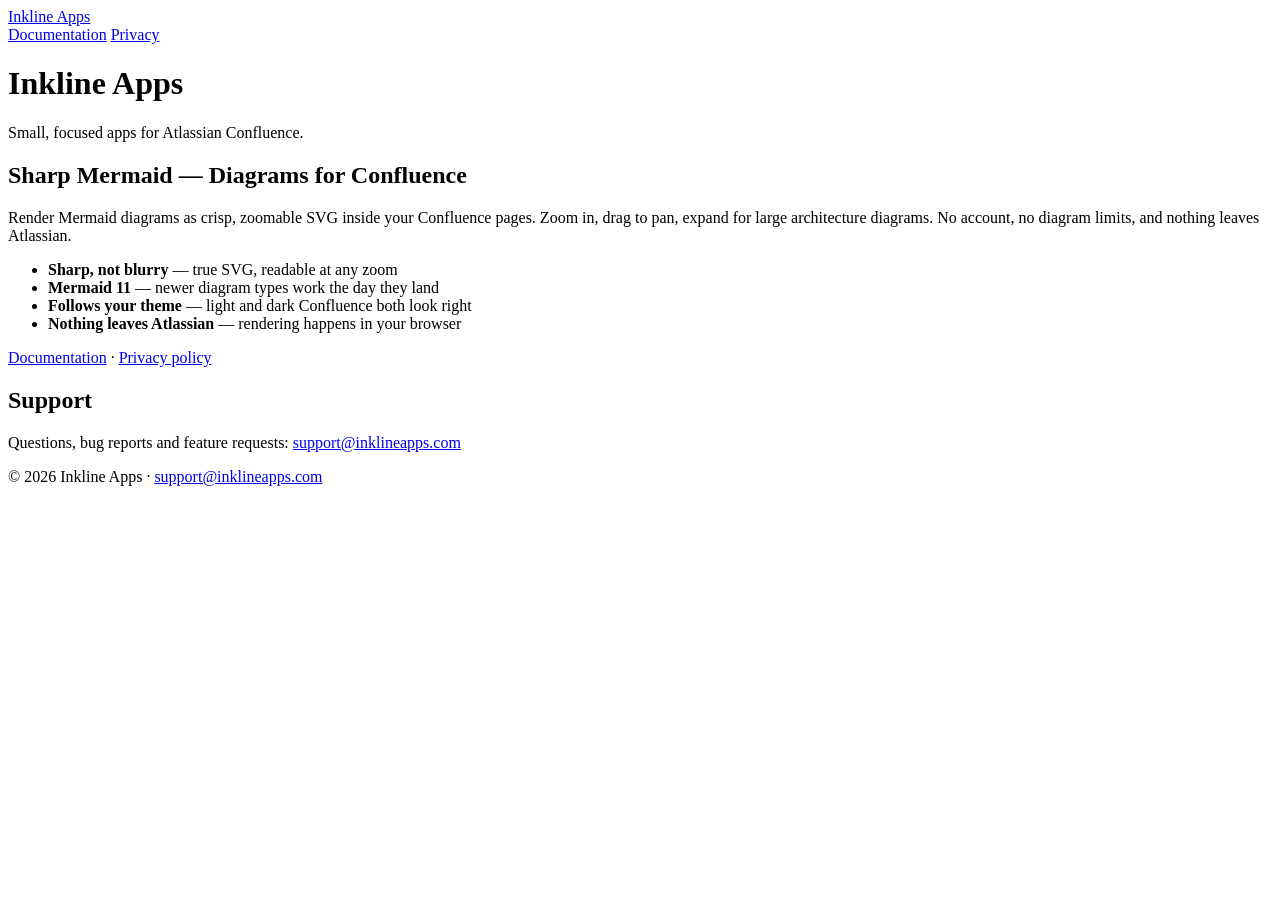
==== index.html @ fb47ea13 "Add index.html" ====
<!doctype html>
<html lang="en">
<head>
<meta charset="utf-8">
<meta name="viewport" content="width=device-width, initial-scale=1">
<title>Inkline Apps</title>
<meta name="description" content="Inkline Apps builds focused apps for Atlassian Confluence.">
<link rel="stylesheet" href="style.css">
</head>
<body>
<div class="wrap">
<header class="site">
  <a class="brand" href="./">Inkline Apps</a>
  <nav>
    <a href="docs.html">Documentation</a>
    <a href="privacy.html">Privacy</a>
  </nav>
</header>

<h1>Inkline Apps</h1>
<p class="lede">Small, focused apps for Atlassian Confluence.</p>

<h2>Sharp Mermaid — Diagrams for Confluence</h2>
<p>
  Render Mermaid diagrams as crisp, zoomable SVG inside your Confluence pages. Zoom in,
  drag to pan, expand for large architecture diagrams. No account, no diagram limits, and
  nothing leaves Atlassian.
</p>
<ul>
  <li><strong>Sharp, not blurry</strong> — true SVG, readable at any zoom</li>
  <li><strong>Mermaid 11</strong> — newer diagram types work the day they land</li>
  <li><strong>Follows your theme</strong> — light and dark Confluence both look right</li>
  <li><strong>Nothing leaves Atlassian</strong> — rendering happens in your browser</li>
</ul>
<p>
  <a href="docs.html">Documentation</a> &middot;
  <a href="privacy.html">Privacy policy</a>
</p>

<h2>Support</h2>
<p>
  Questions, bug reports and feature requests:
  <a href="mailto:support@inklineapps.com">support@inklineapps.com</a>
</p>

<footer class="site">
  &copy; 2026 Inkline Apps &middot;
  <a href="mailto:support@inklineapps.com">support@inklineapps.com</a>
</footer>
</div>
</body>
</html>
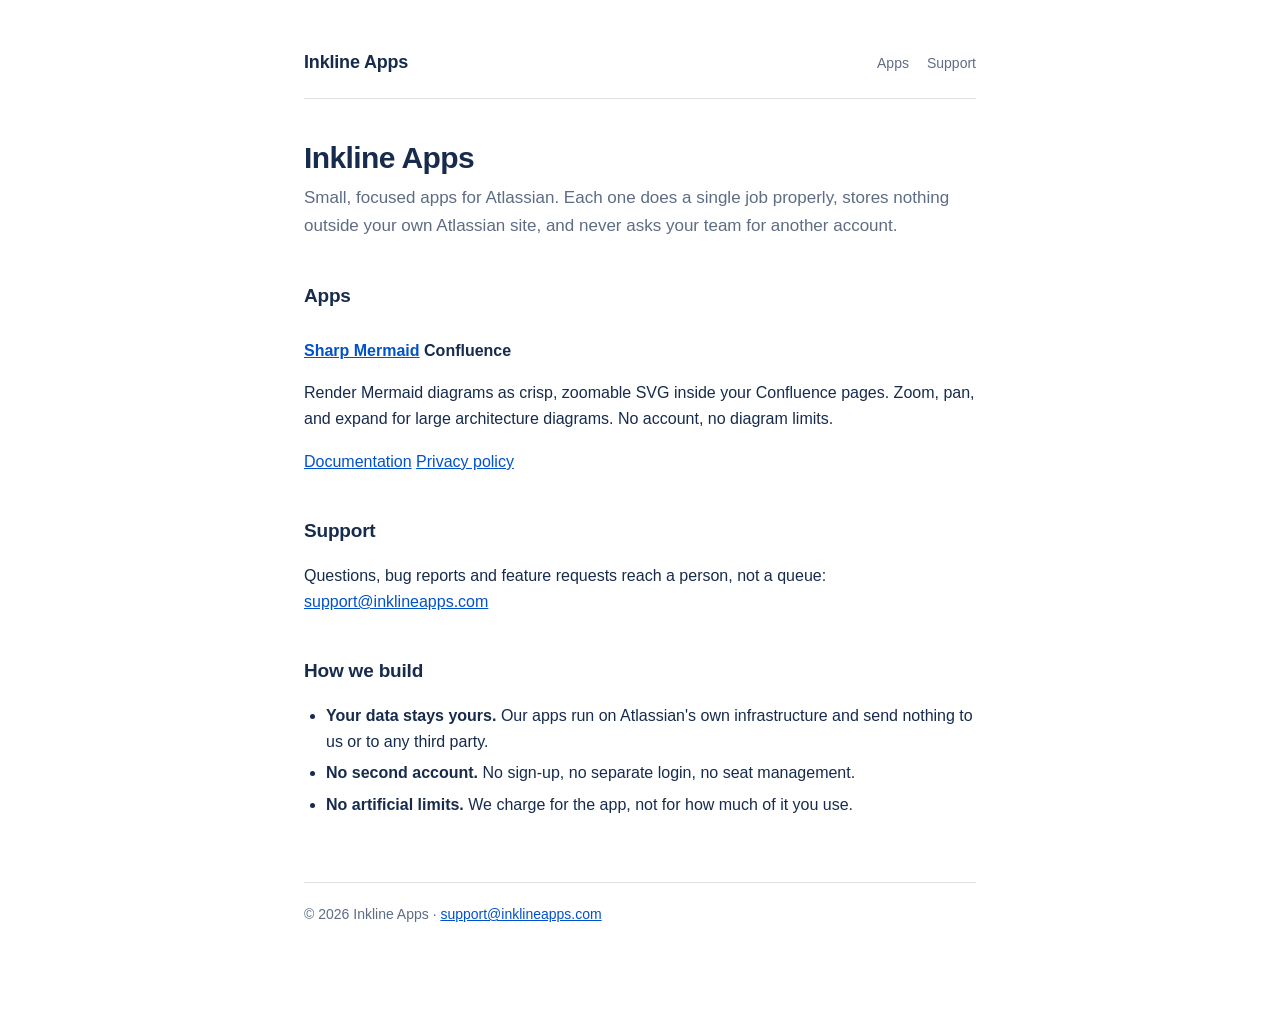
==== commit 673bfa58: "Update index.html" ====
--- a/index.html
+++ b/index.html
@@ -4,44 +4,56 @@
 <meta charset="utf-8">
 <meta name="viewport" content="width=device-width, initial-scale=1">
 <title>Inkline Apps</title>
-<meta name="description" content="Inkline Apps builds focused apps for Atlassian Confluence.">
-<link rel="stylesheet" href="style.css">
+<meta name="description" content="Inkline Apps builds small, focused apps for Atlassian Confluence and Bitbucket.">
+<link rel="stylesheet" href="/style.css">
 </head>
 <body>
 <div class="wrap">
 <header class="site">
-  <a class="brand" href="./">Inkline Apps</a>
+  <a class="brand" href="/">Inkline Apps</a>
   <nav>
-    <a href="docs.html">Documentation</a>
-    <a href="privacy.html">Privacy</a>
+    <a href="#apps">Apps</a>
+    <a href="#support">Support</a>
   </nav>
 </header>
 
 <h1>Inkline Apps</h1>
-<p class="lede">Small, focused apps for Atlassian Confluence.</p>
-
-<h2>Sharp Mermaid — Diagrams for Confluence</h2>
-<p>
-  Render Mermaid diagrams as crisp, zoomable SVG inside your Confluence pages. Zoom in,
-  drag to pan, expand for large architecture diagrams. No account, no diagram limits, and
-  nothing leaves Atlassian.
-</p>
-<ul>
-  <li><strong>Sharp, not blurry</strong> — true SVG, readable at any zoom</li>
-  <li><strong>Mermaid 11</strong> — newer diagram types work the day they land</li>
-  <li><strong>Follows your theme</strong> — light and dark Confluence both look right</li>
-  <li><strong>Nothing leaves Atlassian</strong> — rendering happens in your browser</li>
-</ul>
-<p>
-  <a href="docs.html">Documentation</a> &middot;
-  <a href="privacy.html">Privacy policy</a>
+<p class="lede">
+  Small, focused apps for Atlassian. Each one does a single job properly, stores nothing
+  outside your own Atlassian site, and never asks your team for another account.
 </p>
 
-<h2>Support</h2>
+<h2 id="apps">Apps</h2>
+<div class="apps">
+
+  <div class="app-card">
+    <h3><a href="/sharp-mermaid/">Sharp Mermaid</a> <span class="badge">Confluence</span></h3>
+    <p>
+      Render Mermaid diagrams as crisp, zoomable SVG inside your Confluence pages. Zoom, pan,
+      and expand for large architecture diagrams. No account, no diagram limits.
+    </p>
+    <div class="meta">
+      <a href="/sharp-mermaid/docs.html">Documentation</a>
+      <a href="/sharp-mermaid/privacy.html">Privacy policy</a>
+    </div>
+  </div>
+
+</div>
+
+<h2 id="support">Support</h2>
 <p>
-  Questions, bug reports and feature requests:
+  Questions, bug reports and feature requests reach a person, not a queue:
   <a href="mailto:support@inklineapps.com">support@inklineapps.com</a>
 </p>
+
+<h2>How we build</h2>
+<ul>
+  <li><strong>Your data stays yours.</strong> Our apps run on Atlassian's own infrastructure
+      and send nothing to us or to any third party.</li>
+  <li><strong>No second account.</strong> No sign-up, no separate login, no seat management.</li>
+  <li><strong>No artificial limits.</strong> We charge for the app, not for how much of it
+      you use.</li>
+</ul>
 
 <footer class="site">
   &copy; 2026 Inkline Apps &middot;
--- a/style.css
+++ b/style.css
@@ -0,0 +1,63 @@
+:root {
+  --bg: #ffffff;
+  --fg: #172b4d;
+  --muted: #5e6c84;
+  --rule: #dfe1e6;
+  --accent: #0052cc;
+  --code-bg: #f4f5f7;
+}
+@media (prefers-color-scheme: dark) {
+  :root {
+    --bg: #1d2125;
+    --fg: #c7d1db;
+    --muted: #8c9bab;
+    --rule: #2c333a;
+    --accent: #85b8ff;
+    --code-bg: #22272b;
+  }
+}
+* { box-sizing: border-box; }
+body {
+  margin: 0;
+  background: var(--bg);
+  color: var(--fg);
+  font: 16px/1.65 -apple-system, BlinkMacSystemFont, "Segoe UI", Roboto, Helvetica, Arial, sans-serif;
+  -webkit-font-smoothing: antialiased;
+}
+.wrap { max-width: 720px; margin: 0 auto; padding: 48px 24px 96px; }
+header.site {
+  border-bottom: 1px solid var(--rule);
+  margin-bottom: 40px;
+  padding-bottom: 20px;
+  display: flex;
+  align-items: baseline;
+  gap: 20px;
+  flex-wrap: wrap;
+}
+header.site a.brand {
+  font-weight: 700;
+  font-size: 18px;
+  color: var(--fg);
+  text-decoration: none;
+  letter-spacing: -0.01em;
+}
+header.site nav { margin-left: auto; display: flex; gap: 18px; }
+header.site nav a { color: var(--muted); text-decoration: none; font-size: 14px; }
+header.site nav a:hover { color: var(--accent); }
+h1 { font-size: 30px; line-height: 1.25; letter-spacing: -0.02em; margin: 0 0 8px; }
+h2 { font-size: 19px; margin: 40px 0 10px; letter-spacing: -0.01em; }
+h3 { font-size: 16px; margin: 26px 0 6px; }
+p, li { color: var(--fg); }
+.lede { color: var(--muted); font-size: 17px; margin: 0 0 32px; }
+.updated { color: var(--muted); font-size: 14px; margin: 0 0 32px; }
+a { color: var(--accent); }
+ul { padding-left: 22px; }
+li { margin: 5px 0; }
+table { border-collapse: collapse; width: 100%; margin: 16px 0; font-size: 15px; display: block; overflow-x: auto; }
+th, td { text-align: left; padding: 9px 12px; border-bottom: 1px solid var(--rule); vertical-align: top; }
+th { color: var(--muted); font-weight: 600; font-size: 13px; text-transform: uppercase; letter-spacing: 0.04em; }
+code { background: var(--code-bg); padding: 2px 5px; border-radius: 3px; font-size: 0.9em; font-family: ui-monospace, SFMono-Regular, Menlo, Consolas, monospace; }
+pre { background: var(--code-bg); padding: 16px; border-radius: 6px; overflow-x: auto; font-size: 14px; line-height: 1.5; }
+pre code { background: none; padding: 0; }
+.callout { border-left: 3px solid var(--accent); padding: 2px 0 2px 16px; margin: 20px 0; color: var(--muted); }
+footer.site { border-top: 1px solid var(--rule); margin-top: 64px; padding-top: 20px; color: var(--muted); font-size: 14px; }
